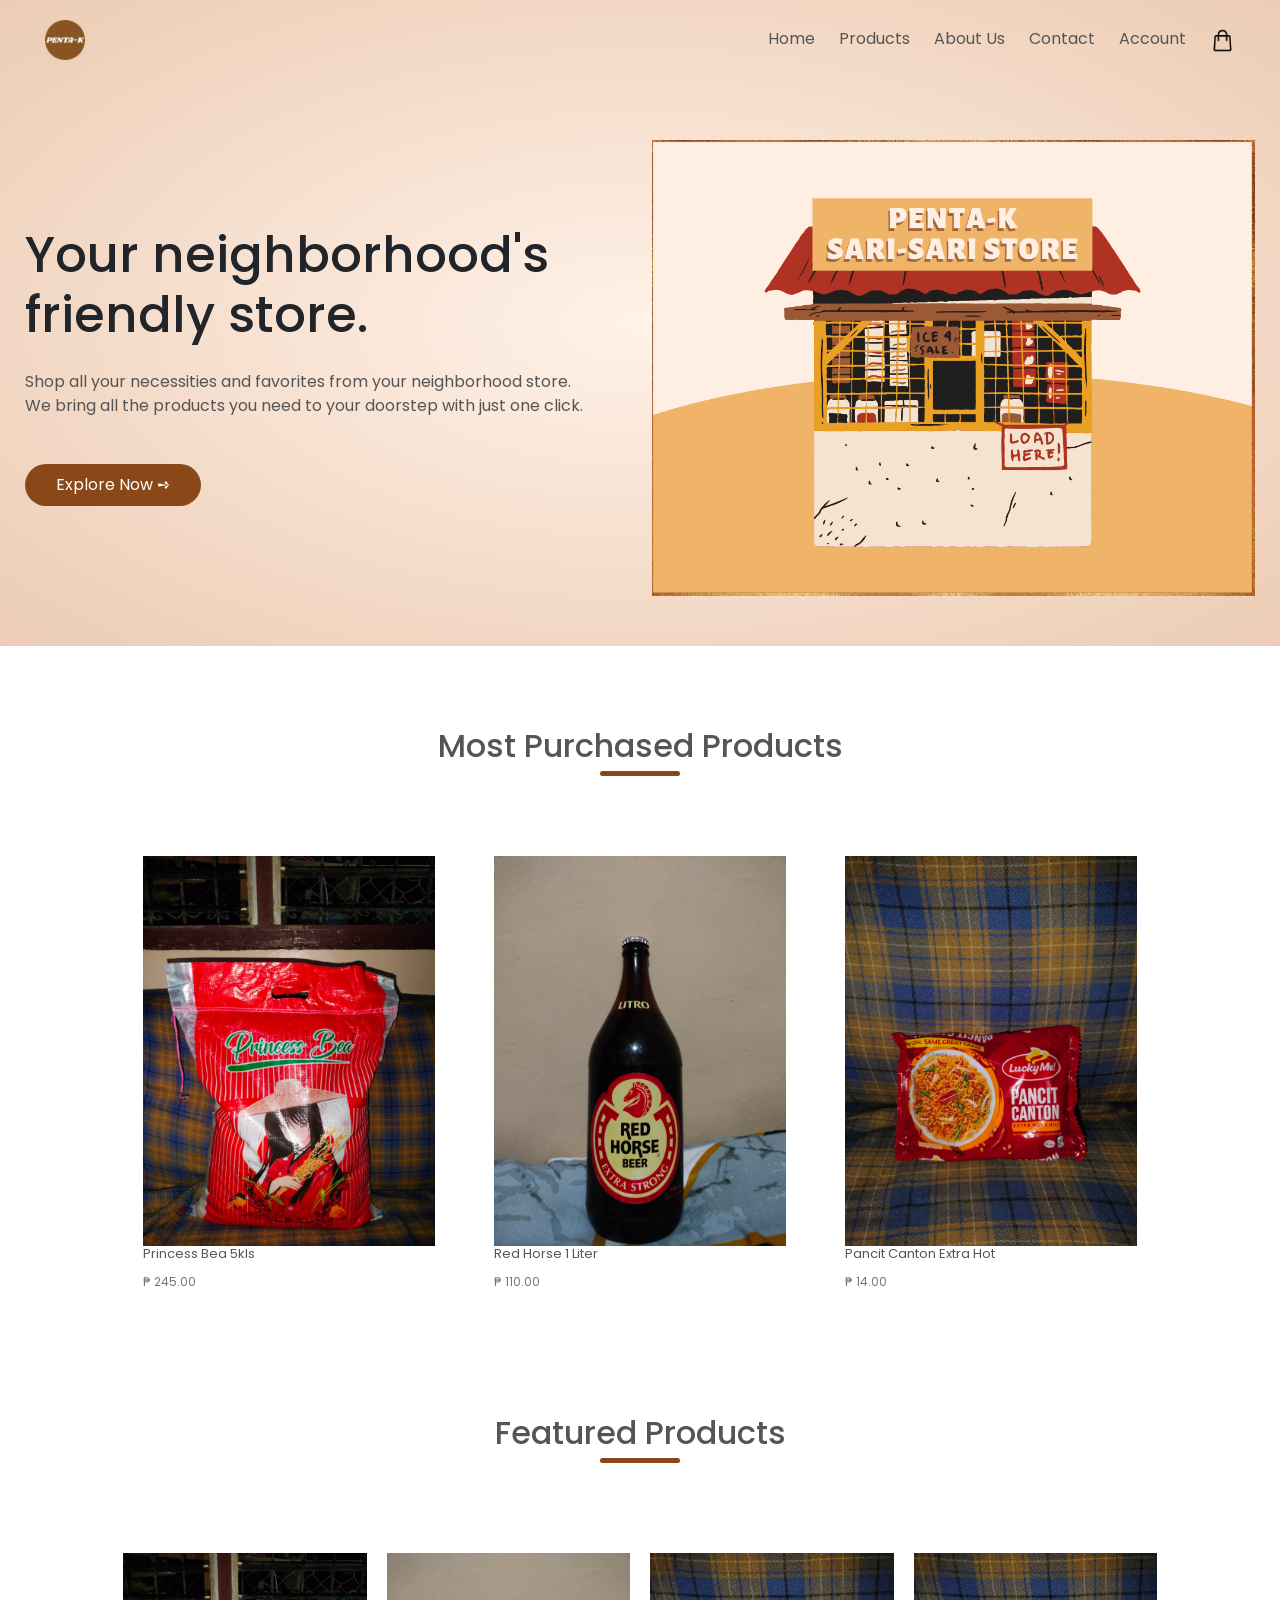
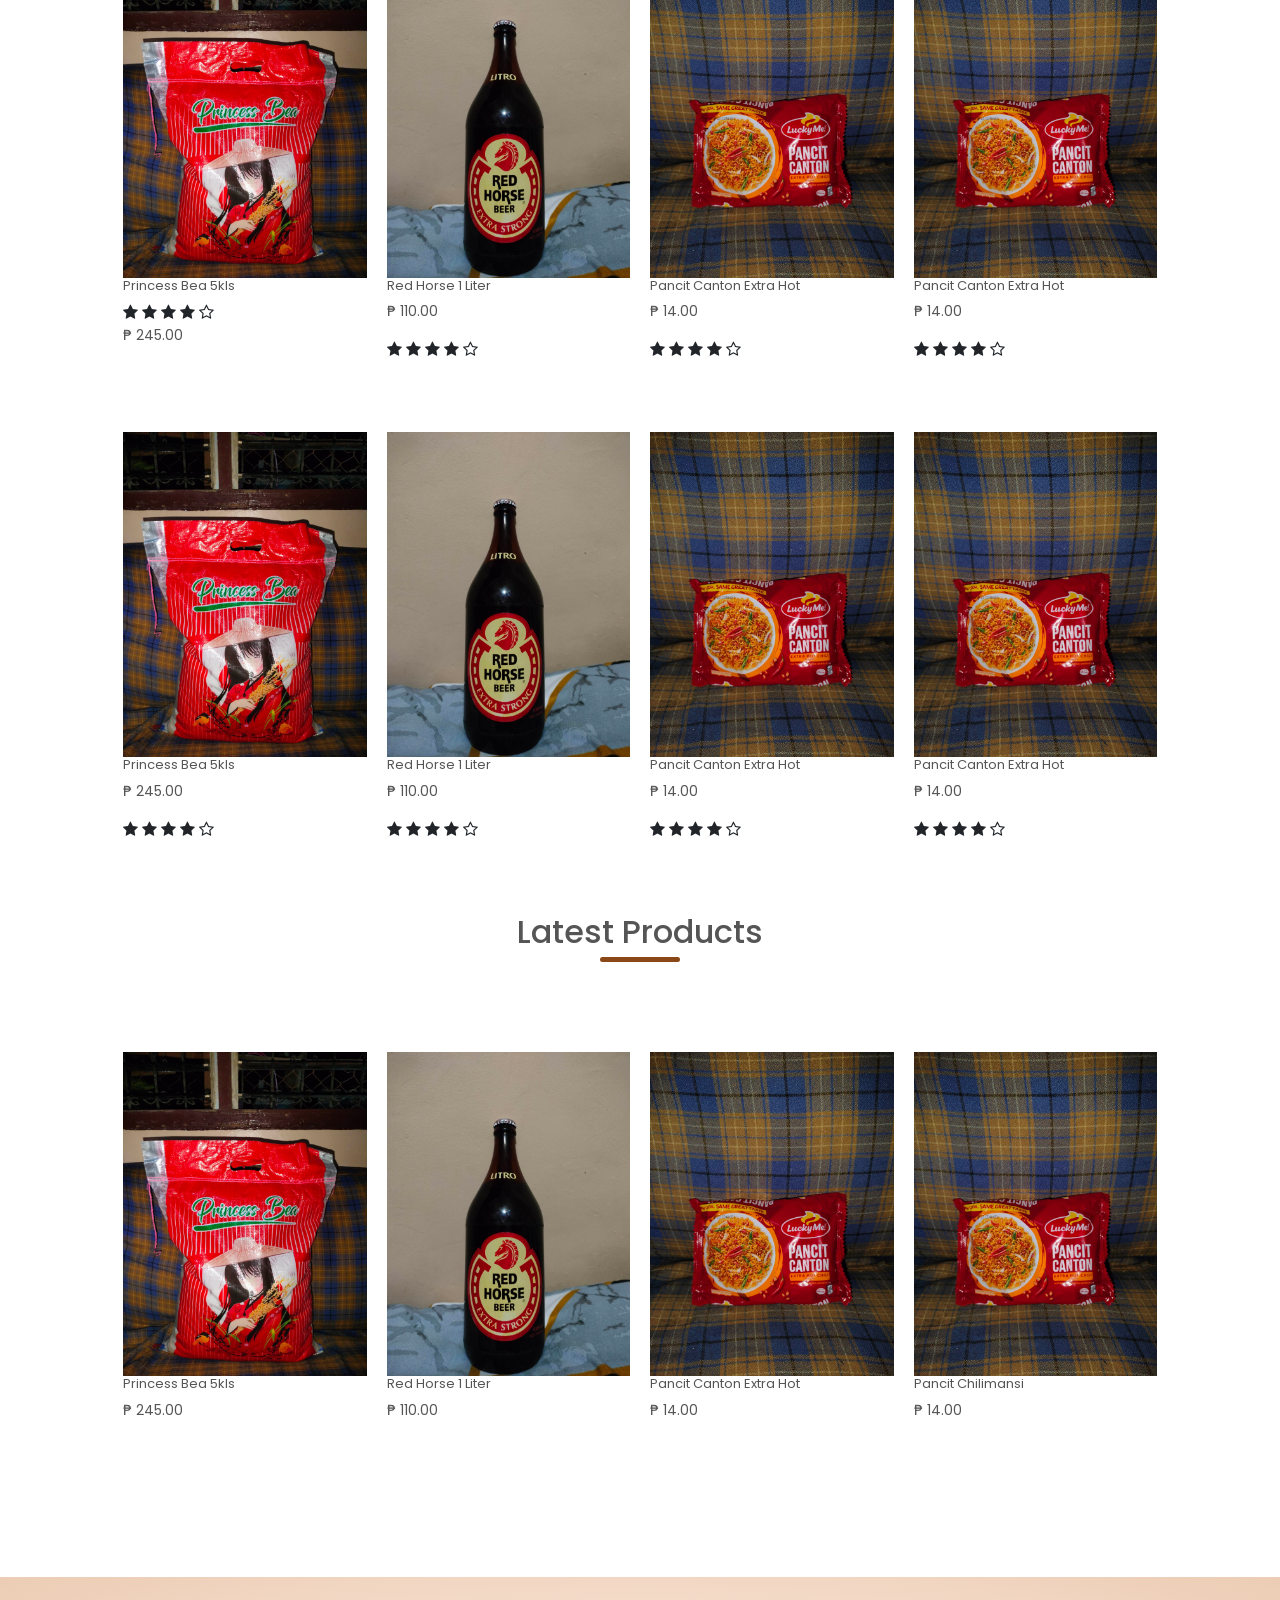
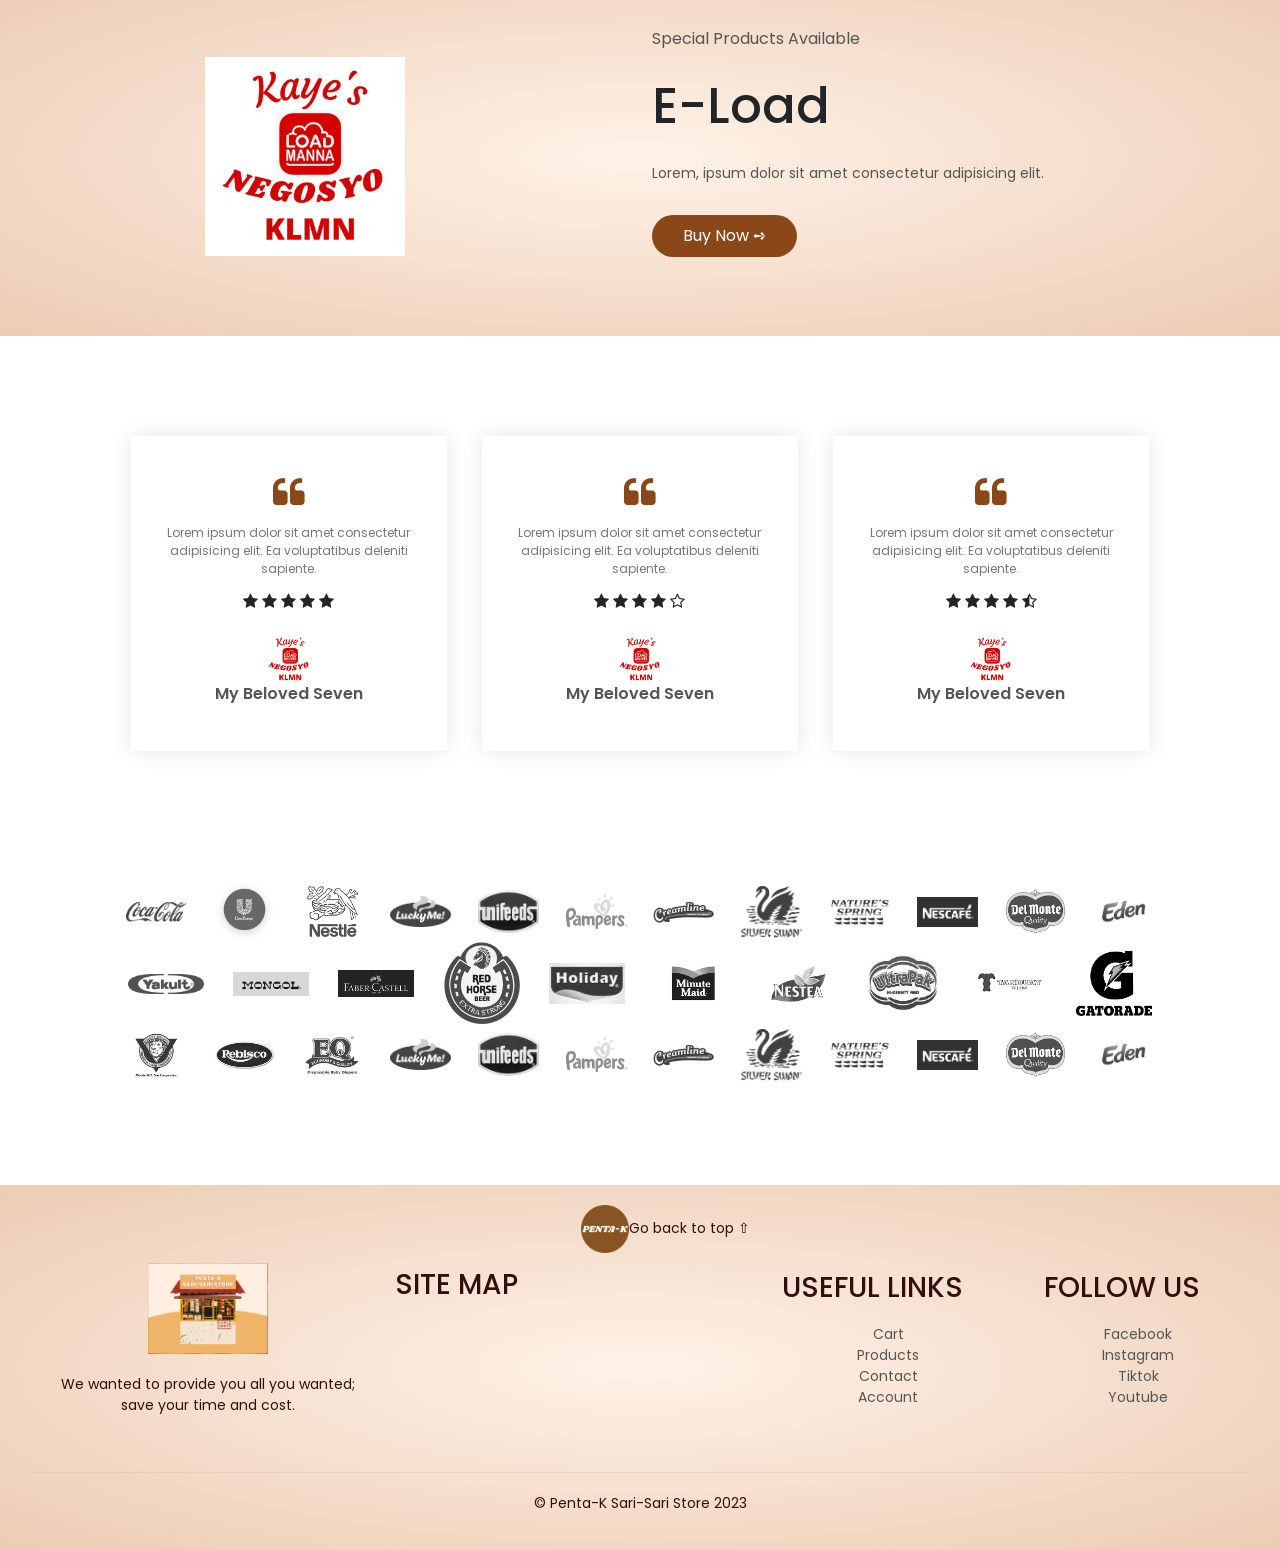
==== miniproject1-main/index.html @ de983b98 "Testing purposes only" ====
<!DOCTYPE html>
<html lang="en">

<head>

    <meta charset="UTF-8">
    <meta http-equiv="X-UA-Compatible" content="IE=edge">
    <meta name="viewport" content="width=device-width, initial-scale=1.0">
    <link rel="shortcut icon" href="images/favicon.ico" type="image/x-icon">
    <title>Penta-K Sari-Sari Store | Ecommerce Website</title>

    <link href="https://cdn.jsdelivr.net/npm/bootstrap@5.3.0-alpha1/dist/css/bootstrap.min.css" rel="stylesheet" integrity="sha384-GLhlTQ8iRABdZLl6O3oVMWSktQOp6b7In1Zl3/Jr59b6EGGoI1aFkw7cmDA6j6gD" crossorigin="anonymous">
    <link rel="stylesheet" href="style.css">
    <link href="https://fonts.googleapis.com/css2?family=Poppins:wght@300;400;500;600;700&display=swap" rel="stylesheet">
    <link rel="stylesheet" href="https://stackpath.bootstrapcdn.com/font-awesome/4.7.0/css/font-awesome.min.css">

</head>

<body>

    <div class="header">
        <div class="container">
            <div class="navbar">
                <div class="logo">
                    <a href="index.html"><img src="images/favicon.ico" width="40px"></a>
                </div>
                <nav>
                   <ul id="MenuItems">
                        <li><a href="index.html">Home</a></li>
                        <li><a href="menus/products.html">Products</a></li>
                        <li><a href="menus/about.html">About Us</a></li>
                        <li><a href="menus/contact.html">Contact</a></li>
                        <li><a href="menus/account.html">Account</a></li>
                   </ul>
                   <a href="cart.html"><img src="images/cart.png" width="25px" height="25px"></a>
                   <img src="images/menu.png" class="menu-icon" onclick="menutoggle()">
                </nav>
            </div>
            <div class="row">
                <div class="col-2">
                    <h1>Your neighborhood's  <br> friendly store.
                    </h1>
                    <p>Shop all your necessities and favorites from your neighborhood store. <br> We bring all the products you need to your doorstep with just one click.</p>
                    <a href="product-details.html" class="btn">Explore Now &#10170;</a>
                </div>
    
                <div class="col-2">
                    <img src="images/store.png">
                </div>
            </div>
        </div>
    </div>

    <!-- featured products -->
    <div class="categories">
        <div class="small-container">
            <h2 class="title">Most Purchased Products</h2>
            <div class="row">
                <div class="col-3">
                    <img src="images/princess bea rice.jpg">
                    <h4>Princess Bea 5kls</h4>
                    <p>&#8369; 245.00</p>
                </div>
                <div class="col-3">
                    <img src="images/red horse 1 liter.jpg">
                    <h4>Red Horse 1 Liter</h4>
                    <p>&#8369; 110.00</p>
                </div>
                <div class="col-3">
                    <img src="images/pancit canton extra hot.jpg">
                    <h4>Pancit Canton Extra Hot</h4>
                    <p>&#8369; 14.00</p>
                </div>
            </div>
        </div>
    </div>
               
    <div class="small-container">
        <h2 class="title">Featured Products</h2>
        <div class="row">
            <div class="col-4">
                <a href="menus/product-details.html"><img src="images/princess bea rice.jpg">
                <h4>Princess Bea 5kls</h4></a>
                <div class="rating">
                    <i class="fa fa-star"></i>
                    <i class="fa fa-star"></i>
                    <i class="fa fa-star"></i>
                    <i class="fa fa-star"></i>
                    <i class="fa fa-star-o"></i>
                </div>
                <p>&#8369; 245.00</p>
            </div>
            <div class="col-4">
                <img src="images/red horse 1 liter.jpg">
                <h4>Red Horse 1 Liter</h4>
                <p>&#8369; 110.00</p>
                <div class="rating">
                    <i class="fa fa-star"></i>
                    <i class="fa fa-star"></i>
                    <i class="fa fa-star"></i>
                    <i class="fa fa-star"></i>
                    <i class="fa fa-star-o"></i>
                </div>
            </div>
            <div class="col-4">
                <img src="images/pancit canton extra hot.jpg">
                <h4>Pancit Canton Extra Hot</h4>
                <p>&#8369; 14.00</p>
                <div class="rating">
                    <i class="fa fa-star"></i>
                    <i class="fa fa-star"></i>
                    <i class="fa fa-star"></i>
                    <i class="fa fa-star"></i>
                    <i class="fa fa-star-o"></i>
                </div>
            </div>
            <div class="col-4">
                <img src="images/pancit canton extra hot.jpg">
                <h4>Pancit Canton Extra Hot</h4>
                <p>&#8369; 14.00</p>
                <div class="rating">
                    <i class="fa fa-star"></i>
                    <i class="fa fa-star"></i>
                    <i class="fa fa-star"></i>
                    <i class="fa fa-star"></i>
                    <i class="fa fa-star-o"></i>
                </div>
            </div>
        </div>

            <div class="row">
                <div class="col-4">
                    <img src="images/princess bea rice.jpg">
                    <h4>Princess Bea 5kls</h4>
                    <p>&#8369; 245.00</p>
                    <div class="rating">
                        <i class="fa fa-star"></i>
                        <i class="fa fa-star"></i>
                        <i class="fa fa-star"></i>
                        <i class="fa fa-star"></i>
                        <i class="fa fa-star-o"></i>
                    </div>
                </div>
                <div class="col-4">
                    <img src="images/red horse 1 liter.jpg">
                    <h4>Red Horse 1 Liter</h4>
                    <p>&#8369; 110.00</p>
                    <div class="rating">
                        <i class="fa fa-star"></i>
                        <i class="fa fa-star"></i>
                        <i class="fa fa-star"></i>
                        <i class="fa fa-star"></i>
                        <i class="fa fa-star-o"></i>
                    </div>
                </div>
                <div class="col-4">
                    <img src="images/pancit canton extra hot.jpg">
                    <h4>Pancit Canton Extra Hot</h4>
                    <p>&#8369; 14.00</p>
                    <div class="rating">
                        <i class="fa fa-star"></i>
                        <i class="fa fa-star"></i>
                        <i class="fa fa-star"></i>
                        <i class="fa fa-star"></i>
                        <i class="fa fa-star-o"></i>
                    </div>
                </div>
                <div class="col-4">
                    <img src="images/pancit canton extra hot.jpg">
                    <h4>Pancit Canton Extra Hot</h4>
                    <p>&#8369; 14.00</p>
                    <div class="rating">
                        <i class="fa fa-star"></i>
                        <i class="fa fa-star"></i>
                        <i class="fa fa-star"></i>
                        <i class="fa fa-star"></i>
                        <i class="fa fa-star-o"></i>
                    </div>
                </div>
            </div>
        </div>

        <div class="small-container">

            <h2 class="title">Latest Products</h2>
            <div class="row">
                <div class="col-4">
                    <img src="images/princess bea rice.jpg">
                    <h4>Princess Bea 5kls</h4>
                <p>&#8369; 245.00</p>
                </div>
                <div class="col-4">
                    <img src="images/red horse 1 liter.jpg">
                    <h4>Red Horse 1 Liter</h4>
                <p>&#8369; 110.00</p>
                </div>
                <div class="col-4">
                    <img src="images/pancit canton extra hot.jpg">
                    <h4>Pancit Canton Extra Hot</h4>
                <p>&#8369; 14.00</p>
                </div>
                <div class="col-4">
                    <img src="images/pancit canton extra hot.jpg">
                    <h4>Pancit Chilimansi</h4>
                <p>&#8369; 14.00</p>
                </div>
            </div>
        </div>
    </div>

    <!---------- offer --------->
        
    <div class="offer">
        <div class="small-container">
            <div class="row">
                <div class="col-2">
                    <img src="images/klmn negosyo.JPG" class="offer-img">
                </div>
                <div class="col-2">
                    <p>Special Products Available</p>
                    <h1>E-Load</h1>
                    <small>Lorem, ipsum dolor sit amet consectetur adipisicing elit. 
                    </small>
                    <a href="" class="btn">Buy Now &#10170;</a>
                </div>
            </div>
        </div>
    </div> 

    <!---------- testimonial --------->

    <div class="testimonial">
        <div class="small-container">
            <div class="row">
                <div class="col-3">
                    <i class="fa fa-quote-left"></i>
                    <p>Lorem ipsum dolor sit amet consectetur adipisicing elit. Ea voluptatibus deleniti sapiente. </p>
                    <div  class="rating">
                        <i class="fa fa-star"></i>
                        <i class="fa fa-star"></i>
                        <i class="fa fa-star"></i>
                        <i class="fa fa-star"></i>
                        <i class="fa fa-star"></i>
                    </div>
                    <img src="images/klmn negosyo.JPG">
                    <h3>My Beloved Seven</h3>
                </div>
                <div class="col-3">
                    <i class="fa fa-quote-left"></i>
                    <p>Lorem ipsum dolor sit amet consectetur adipisicing elit. Ea voluptatibus deleniti sapiente. </p>
                    <div  class="rating">
                        <i class="fa fa-star"></i>
                        <i class="fa fa-star"></i>
                        <i class="fa fa-star"></i>
                        <i class="fa fa-star"></i>
                        <i class="fa fa-star-o"></i>
                    </div>
                    <img src="images/klmn negosyo.JPG">
                    <h3>My Beloved Seven</h3>
                </div>
                <div class="col-3">
                    <i class="fa fa-quote-left"></i>
                    <p>Lorem ipsum dolor sit amet consectetur adipisicing elit. Ea voluptatibus deleniti sapiente. </p>
                    <div  class="rating">
                        <i class="fa fa-star"></i>
                        <i class="fa fa-star"></i>
                        <i class="fa fa-star"></i>
                        <i class="fa fa-star"></i>
                        <i class="fa fa-star-half-o"></i>
                    </div>
                    <img src="images/klmn negosyo.JPG">
                    <h3>My Beloved Seven</h3>
                </div>
            </div>
        </div>
    </div> 

    <div class="brands">
        <div class="small-container">
            <div class="row">
                <div class="col-12">
                    <img src="images/Coca-Cola_logo.png">
                </div>
                <div class="col-12">
                    <img src="images/Unilever_logo.png">
                </div>
                <div class="col-12">
                    <img src="images/nestle_logo.png">
                </div>
                <div class="col-12">
                    <img src="images/luckyme_logo.png">
                </div>
                <div class="col-12">
                    <img src="images/unifeeds-logo.png">
                </div>
                <div class="col-12">
                    <img src="images/pampers_logo.png">
                </div>
                <div class="col-12">
                    <img src="images/creamline.png">
                </div>
                <div class="col-12">
                    <img src="images/silver_swan.png">
                </div>
                <div class="col-12">
                    <img src="images/natures_spring_logo.png">
                </div>
                <div class="col-12">
                    <img src="images/nescafe.png">
                </div>
                <div class="col-12">
                    <img src="images/del monte logo.png">
                </div>
                <div class="col-12">
                    <img src="images/eden_logo.png">
                </div>
            </div>
            <div class="row">
                <div class="col-10">
                    <img src="images/yakult.png">
                </div>
                <div class="col-10">
                    <img src="images/mongol_logo.png">
                </div>
                <div class="col-10">
                    <img src="images/faber-castel_logo.png">
                </div>
                <div class="col-10">
                    <img src="images/red horse_logo.png">
                </div>
                <div class="col-10">
                    <img src="images/holiday_logo.jpg">
                </div>
                <div class="col-10">
                    <img src="images/minute maid_logo.png">
                </div>
                <div class="col-10">
                    <img src="images/nestea.png">
                </div>
                <div class="col-10">
                    <img src="images/ultrapack_logo.jpg">
                </div>
                <div class="col-10">
                    <img src="images/tanduay.png">
                </div>
                <div class="col-10">
                    <img src="images/gatorade_logo.png">
                </div>
            </div>
            <div class="row">
                <div class="col-12">
                    <img src="images/m.y. san_logo.jpg">
                </div>
                <div class="col-12">
                    <img src="images/rebisco_logo.png">
                </div>
                <div class="col-12">
                    <img src="images/eq_logo.png">
                </div>
                <div class="col-12">
                    <img src="images/luckyme_logo.png">
                </div>
                <div class="col-12">
                    <img src="images/unifeeds-logo.png">
                </div>
                <div class="col-12">
                    <img src="images/pampers_logo.png" alt="...">
                </div>
                <div class="col-12">
                    <img src="images/creamline.png" alt="...">
                </div>
                <div class="col-12">
                    <img src="images/silver_swan.png">
                </div>
                <div class="col-12">
                    <img src="images/natures_spring_logo.png">
                </div>
                <div class="col-12">
                    <img src="images/nescafe.png">
                </div>
                <div class="col-12">
                    <img src="images/del monte logo.png">
                </div>
                <div class="col-12">
                    <img src="images/eden_logo.png">
                </div>
            </div>
        </div>
    </div>

    <div class="footer">
        <div class="footer-navigation">
            <a class="navbar-brand" href="#">
                <img src="images/favicon.ico">Go back to top &#x21e7;
            </a>
        </div>

        <div>
            <a class="navbar-brand" href="#">
                
            </a>
        </div>
        <div class="container">
            <div class="row">
                <div class="footer-col-1">
                    <img src="images/store.png">
                    <p>We wanted to provide you all you wanted; save your time and cost.</p>
                </div>
                <div class="footer-col-2">
                    <h3>SITE MAP</h3>
                    <iframe src="https://www.google.com/maps/embed?pb=!1m14!1m12!1m3!1d2903.9904497771126!2d123.8396964724479!3d10.76362175919046!2m3!1f0!2f0!3f0!3m2!1i1024!2i768!4f13.1!5e1!3m2!1sen!2sph!4v1679584446603!5m2!1sen!2sph" width="300" height="100" style="border:0;" allowfullscreen="" loading="lazy" referrerpolicy="no-referrer-when-downgrade"></iframe>
                </div>
                <div class="footer-col-3">
                    <h3>USEFUL LINKS</h3>
                    <ul>
                        <li><a href="cart.html">Cart</a></li>
                        <li><a href="menus/products.html">Products</a></li>
                        <li><a href="menus/contact.html">Contact</a></li>
                        <li><a href="menus/account.html">Account</a></li>
                    </ul>
                </div>
                <div class="footer-col-4">
                    <h3>FOLLOW US</h3>
                    <ul>
                        <li><a href="">Facebook</a></li>
                        <li><a href="">Instagram</a></li>
                        <li><a href="">Tiktok</a></li>
                        <li><a href="">Youtube</a></li>
                    </ul>
                </div>
                <hr>
                <p class="copyright">
                    © Penta-K Sari-Sari Store 2023
                </p>
            </div>
        </div>
    </div>

    <!-- js for toggle menu -->
    <script>
        var MenuItems = document.getElementById("MenuItems")

        MenuItems.style.maxHeight = "0px";
        
        function menutoggle(){
            if(MenuItems.style.maxHeight == "0px")
               {
                MenuItems.style.maxHeight = "200px";
               } 
            else
               {
                MenuItems.style.maxHeight = "0px";
               } 
        }
    </script>

    <script src="https://cdn.jsdelivr.net/npm/bootstrap@5.3.0-alpha1/dist/js/bootstrap.bundle.min.js" integrity="sha384-w76AqPfDkMBDXo30jS1Sgez6pr3x5MlQ1ZAGC+nuZB+EYdgRZgiwxhTBTkF7CXvN" crossorigin="anonymous"></script>
</body>
</html>
---- miniproject1-main/style.css ----
*{
    margin: 0;
    padding: 0;
    box-sizing: border-box;
}

body{
    font-family: 'Poppins', sans-serif;
}

.navbar{
    display: flex;
    align-items: center;
    padding: 20px;  
}

nav{
    flex: 1;
    text-align: right;
}

nav ul{
    display: inline-block;
    list-style-type: none;
}

nav ul li{
    display: inline-block;
    margin-right: 20px;
}

a{
    text-decoration: none;
    color: #555;
}

p{
    color: #555;
}

.container{
    max-width: 1300px;
    margin: auto;
    padding-left: 25px;
    padding-right: 25px;
}

.row{
    display: flex;
    align-items: center;
    flex-wrap: wrap;
    justify-content: space-around;
}

.col-2{
    flex-basis: 50%;
    min-width: 300px;
}

.col-2 img{
    max-width: 100%;
    padding: 50px 0;
    box-shadow: #4b2508;
}

.col-2 h1{
    font-size: 50px;
    line-height: 60px;
    margin: 25px 0;
}

.btn{
    display: inline-block;
    background: rgb(138, 72, 25);
    color: #fff;
    padding: 8px 30px;
    margin: 30px 0;
    border-radius: 30px;
    transition: background 0.5s;
}

.btn:hover{
    background: #563434;
    color: white;
}

header{
    background: radial-gradient(rgb(255, 242, 232),#ecccb4);
}

.header{
    background: radial-gradient(rgb(255, 242, 232),#ecccb4);
}

.header .row{
    margin-top: 10px;
}

.categories{
    margin: 70px 0;
}

.col-3{
    flex-basis: 30%;
    min-width: 250px;
    margin-bottom: 30px;
}

.col-3 img{
    width: 100%;
}

.small-container{
    max-width: 1080px;
    margin: auto;
    padding-left: 25px;
    padding-right: 25px;
}

.col-4{
    flex-basis: 25%;
    padding: 10px;
    min-width: 200px;
    margin-bottom: 50px;
    transition: transform 0.5s;
}

.col-4 img{
    width: 100%;
}

.title{
    text-align: center;
    margin: 0 auto 80px;
    position: relative;
    line-height: 60px;
    color: #555;
}

.title::after{
   content: '';
   background:  rgb(138, 72, 25);;
   width: 80px;
   height: 5px;
   border-radius: 5px;
   position: absolute;
   bottom: 0;
   left: 50%;
   transform: translateX(-50%);
}

h4{
    color: #555;
    font-weight: normal;
    font-size: small;
}

.col-4 p{
    font-size: 14px;
}

.col-4:hover{
    transform: translateY(-5px);
}

/* ------ offer ------ */
.offer{
    background: radial-gradient(rgb(255, 242, 232),#ecccb4);
    margin-top: 80px;
    padding: 30px 0;
}

.col-2 .offer-img{
    padding: 50px;
    width: 300px;
    margin-left: 30px;
}

small{
    color: #555;
}

/* ---------- testimonial --------- */

.testimonial{
    padding-top: 100px;
}

.testimonial .col-3{
    text-align: center;
    padding: 40px 20px;
    box-shadow: 0 0 20px 0px rgba(0,0,0,0.1);
    cursor: pointer;
    transition: transform 0.5s;
}

.testimonial .col-3 img{
    width: 50px;
    margin-top: 20px;
    border-radius: 50%;
}

.testimonial .col-3:hover{
    transform: translateY(-10px);
}

.fa.fa-quote-left{
    font-size: 34px;
    color:  rgb(138, 72, 25);;
}
.col-3 p{
    font-size: 12px;
    margin: 12px 0;
    color: #777;
}

.testimonial .col-3 h3{
    font-weight: 600;
    color: #555;
    font-size: 16px;
}

.brands{
    margin: 100px auto;
}

.col-10{
    width: 100px;
}

.col-10 img{
    width: 100%;
    cursor: pointer;
    filter: grayscale(100%);
}

.col-10 img:hover{
    filter: grayscale(0);
}

.col-12{
    width: 85px;
}

.col-12 img{
    width: 100%;
    cursor: pointer;
    filter: grayscale(100%);
}

.col-12 img:hover{
    filter: grayscale(0);
}

/*-------- footer -----------*/

.footer{
    background: radial-gradient(rgb(255, 242, 232),#ecccb4);
    color: #340e0e;
    font-size: 14px;
    padding: 20px 20px;
    margin-top: auto;
    margin-bottom: 0;
}

.footer p{
    color: #340e0e;
}

.footer h3{
    color: #340e0e;
    margin-bottom: 20px;
}

.footer-col-1, .footer-col-2, .footer-col-3, .footer-col-4{
    min-width: 250px;
    margin-bottom: 20px;
}

.footer-col-1{
    flex: 1;
    text-align: center;
}

.footer-col-1 img{
    width: 120px;
    margin-bottom: 20px;
}

.footer-col-2{
    flex-basis: 30%;
}

.footer-col-2 img{
    max-width: 100%;
    margin-bottom: 20px;
    position: absolute;
}

.footer-col-3, .footer-col-4{
    flex-basis: 12%;
    text-align: center;
}

.footer hr{
    border: none;
    background: #b5b5b5;
    height: 1px;
    margin: 20px 0;
}

.footer-navigation{
    text-align: center;
    margin-bottom: 10px;
}

.footer-navigation img{
    margin-left: 50px;
    text-align: center;
}

.footer-navigation a{
    width: 28px;
}

ul{
    list-style-type: none;
}

.app-logo{
    margin-top: 20px;
    text-align: center;
}

.app-logo img{
    width: 140px;
}

.copyright{
    text-align: center;
}

.menu-icon{
    width: 28px;
    margin-left: 15px;
    display: none;
}

/* ---------- Products Page ---------- */

.row-2{
    justify-content: space-between;
    margin: 100px auto 50px;
}

select{
    border: 1px solid #340e0e;
    padding: 5px;
    display: inline-block;
}

select:focus{
    outline: none;
}

.page-btn {
    margin: 0 auto 80px;
}

.page-btn span{
    display:inline-block;
    border: 1px solid#340e0e;
    margin-left: 10px;
    width: 40px;
    height: 40px;
    text-align: center;
    line-height: 40px;
    cursor: pointer;
}

.page-btn span:hover{
    background:  rgb(138, 72, 25);;
    color: #fff;
}

/*------- Single Products Details --------*/

.single-product{
    margin-top: 80px;
}

.single-product .col-2 {
    padding: 20px;
}

.single-product .col-2 img{
    padding: 0;
}

.single-product h4{
    margin: 20px 0;
    font-size: 22px;
    font-weight: bold;
}

.single-product select{
    display: block;
    padding: 10px;
    margin-top: 20px;
}

.single-product input{
    width: 50px;
    height: 40px;
    padding-left: 10px;
    font-size: 20px;
    margin-right: 10px;
    border: 1px solid #340e0e;
}

input:focus{
    outline: none;
}

.single-product .fa{
    color:#340e0e;
    margin-left: 10px;
}

.small-img-row{
    display: flex;
    justify-content: space-between;
}

.small-img-col{
    flex-basis: 24%;
    cursor: pointer;
}

/* ----- cart items ----- */

.cart-page{
    margin: 80px auto;
}

table{
    width: 100%;
    border-collapse: collapse;
}

.cart-info{
    display: flex;
    flex-wrap: wrap;
}

th{
    text-align: left;
    padding: 5px;
    color:#fff;
    background: rgb(138, 72, 25);
    font-weight: normal;
}

td{
    padding: 10px 5px;
}

td input{
    width: 40px;
    height: 30px;
    padding: 5px;
}

td a{
    color: #340e0e;
    font-size: 12px;
}

td img{
    width: 80px;
    height: 80px;
    margin-right: 10px;
}

.total-price{
    display: flex;
    justify-content: flex-end;
}

.total-price table{
    border-top: 3px solid #340e0e;
    width: 100%;
    max-width: 330px;
}

td:last-child{
    text-align: right;
}

th:last-child{
    text-align: right;
}

/* ------- Account Page -------- */

.account-page{
    padding: 50px 0;
    background: radial-gradient(rgb(255, 242, 232),#ecccb4);
}

.form-container{
    background: #fff;
    width: 300px;
    height: 400px;
    position: relative;
    text-align: center;
    padding: 20px 0;
    margin: auto;
    box-shadow: 0 0 20px 0px rgba(0,0,0,0.1);
    overflow: hidden;
}

.form-container span{
    font-weight: bold;
    padding: 0 10px;
    color: #555;
    cursor: pointer;
    width: 100px;
    display: inline-block;
}

.form-btn{
    display: inline-block;
}

.form-container form{
    max-width: 300px;
    padding: 0 20px;
    position: absolute;
    top: 130px;
    transition: transform 1s;
}

form input{
    width: 100%;
    height: 30px;
    margin: 10px 0;
    padding: 0 10px;
    border: 1px solid #ccc;
}

form .btn{
    width: 100%;
    margin: 10px 0;
    cursor: pointer;
    border: none;
}

form .btn:focus{
    outline: none;
}

#LoginForm{
    left: -300px;
}

#RegistrationForm{
    left: 0;
}

form a{
    font-size: 12px;
}

#Indicator{
    width: 100px;
    border: none;
    background: #340e0e;
    height: 3px;
    margin-top: 8px;
    transform: translateX(100px);
    transition: transform 1s;
}

.card-body{
    text-align: center;
}

.card-body p{
    color: #4b2508;
}

.about-intro{
    padding: 10px;
    color: #4b2508;
}

.about-intro li{
    padding-top: 10px;
    font-size: 15px;
}

.accordion-header p{
    font-weight: bold;
}

.float-start{
    text-align: center;
}
/* ------- media query for menu -------- */

@media only screen and (max-width: 800px){
    nav ul{
        position: absolute;
        top: 70px;
        left: 0;
        background:  rgb(138, 72, 25);
        width: 100%;
        overflow: hidden;
        transition: max-height 0.5s;
    }
    nav ul li{
        display: block;
        margin-right: 50px;
        margin-top: 10px;
        margin-bottom: 10px;
    }
    nav ul li a{
        color: #fff;
    }
    .menu-icon{
        display: inline-block;
        cursor: pointer;
    }
}

/*----- media query for less than 600 screen size -----*/
@media only screen and (max-width: 600px){
    .row{
        text-align: center;
    }
    .col-2, .col-3, .col-4, .col-6{
        flex-basis: 100%;
    }
    .single-product .row{
        text-align: left;
    }
    .single-product .col-2{
        padding: 20px 0;
    }
    .single-product h1{
        font-size: 26px;
        line-height: 32px;
    }
    .cart-info p{
        display: none;
    }
}
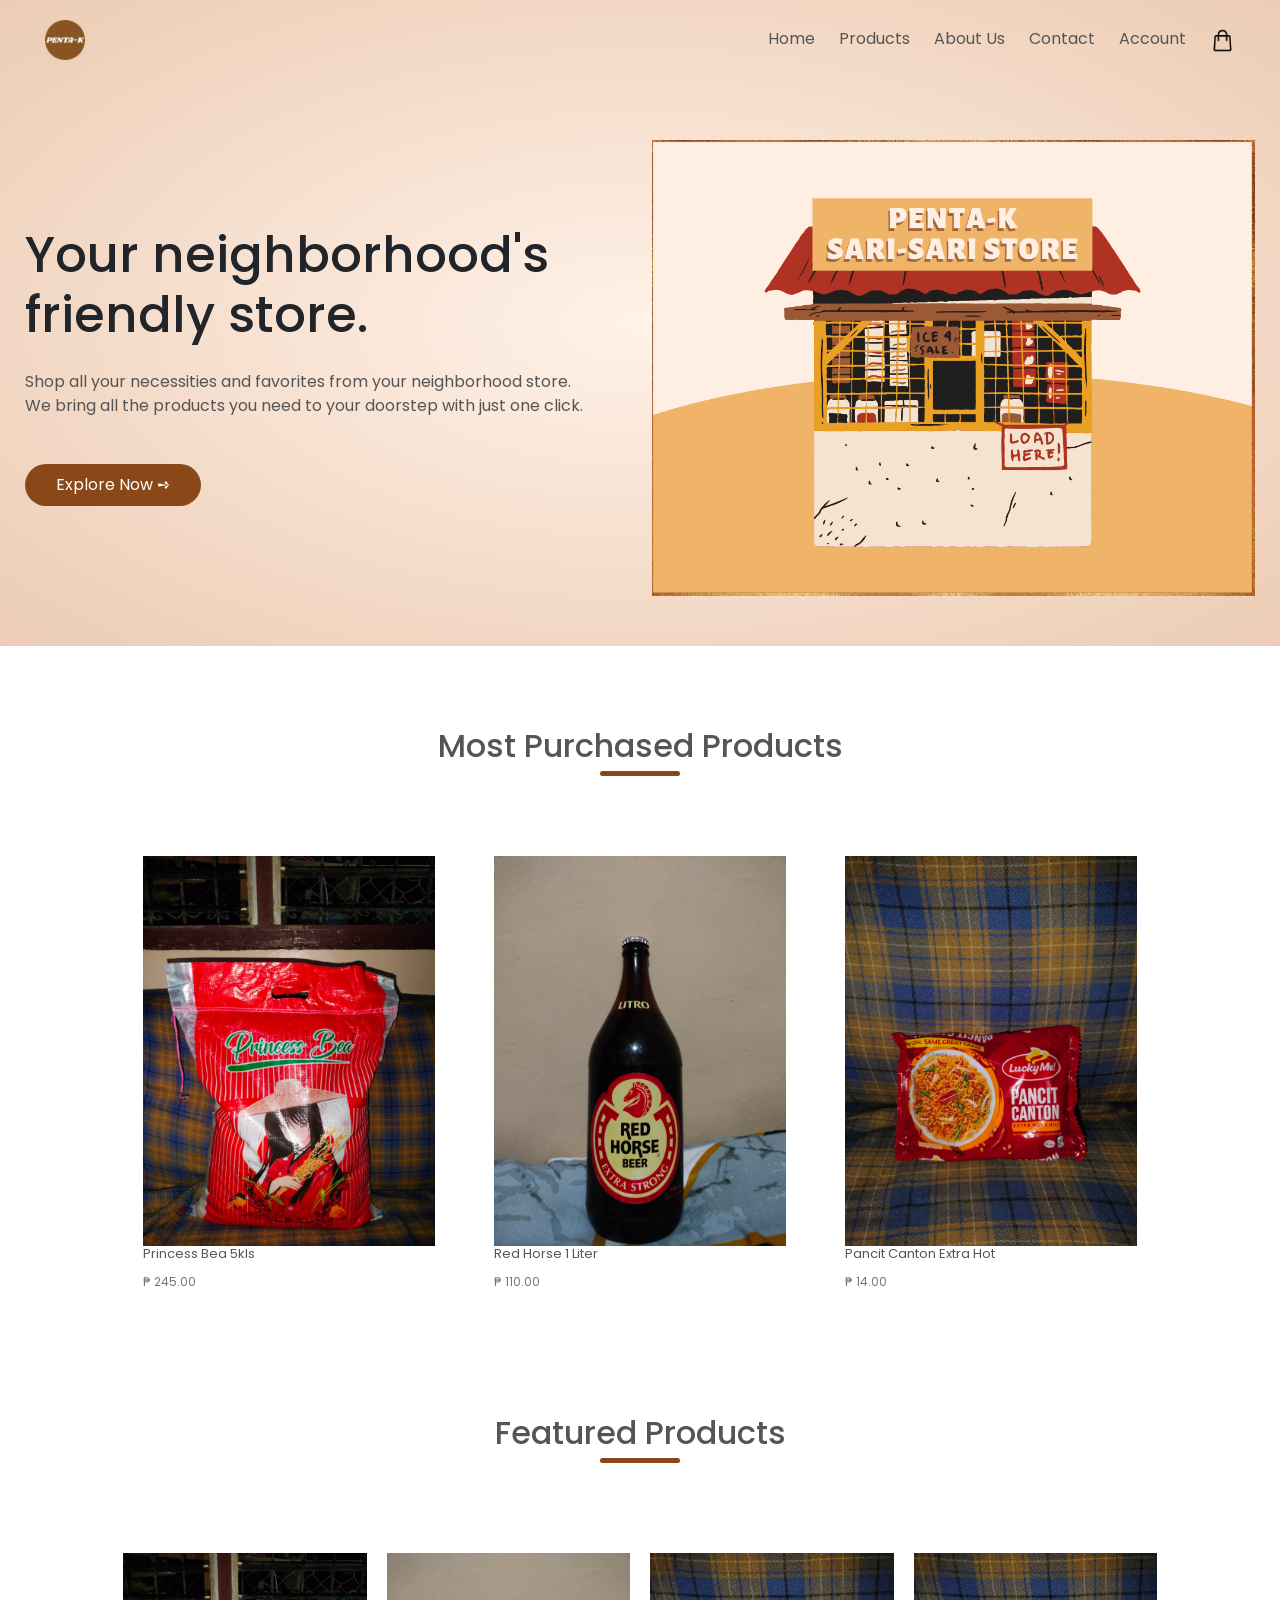
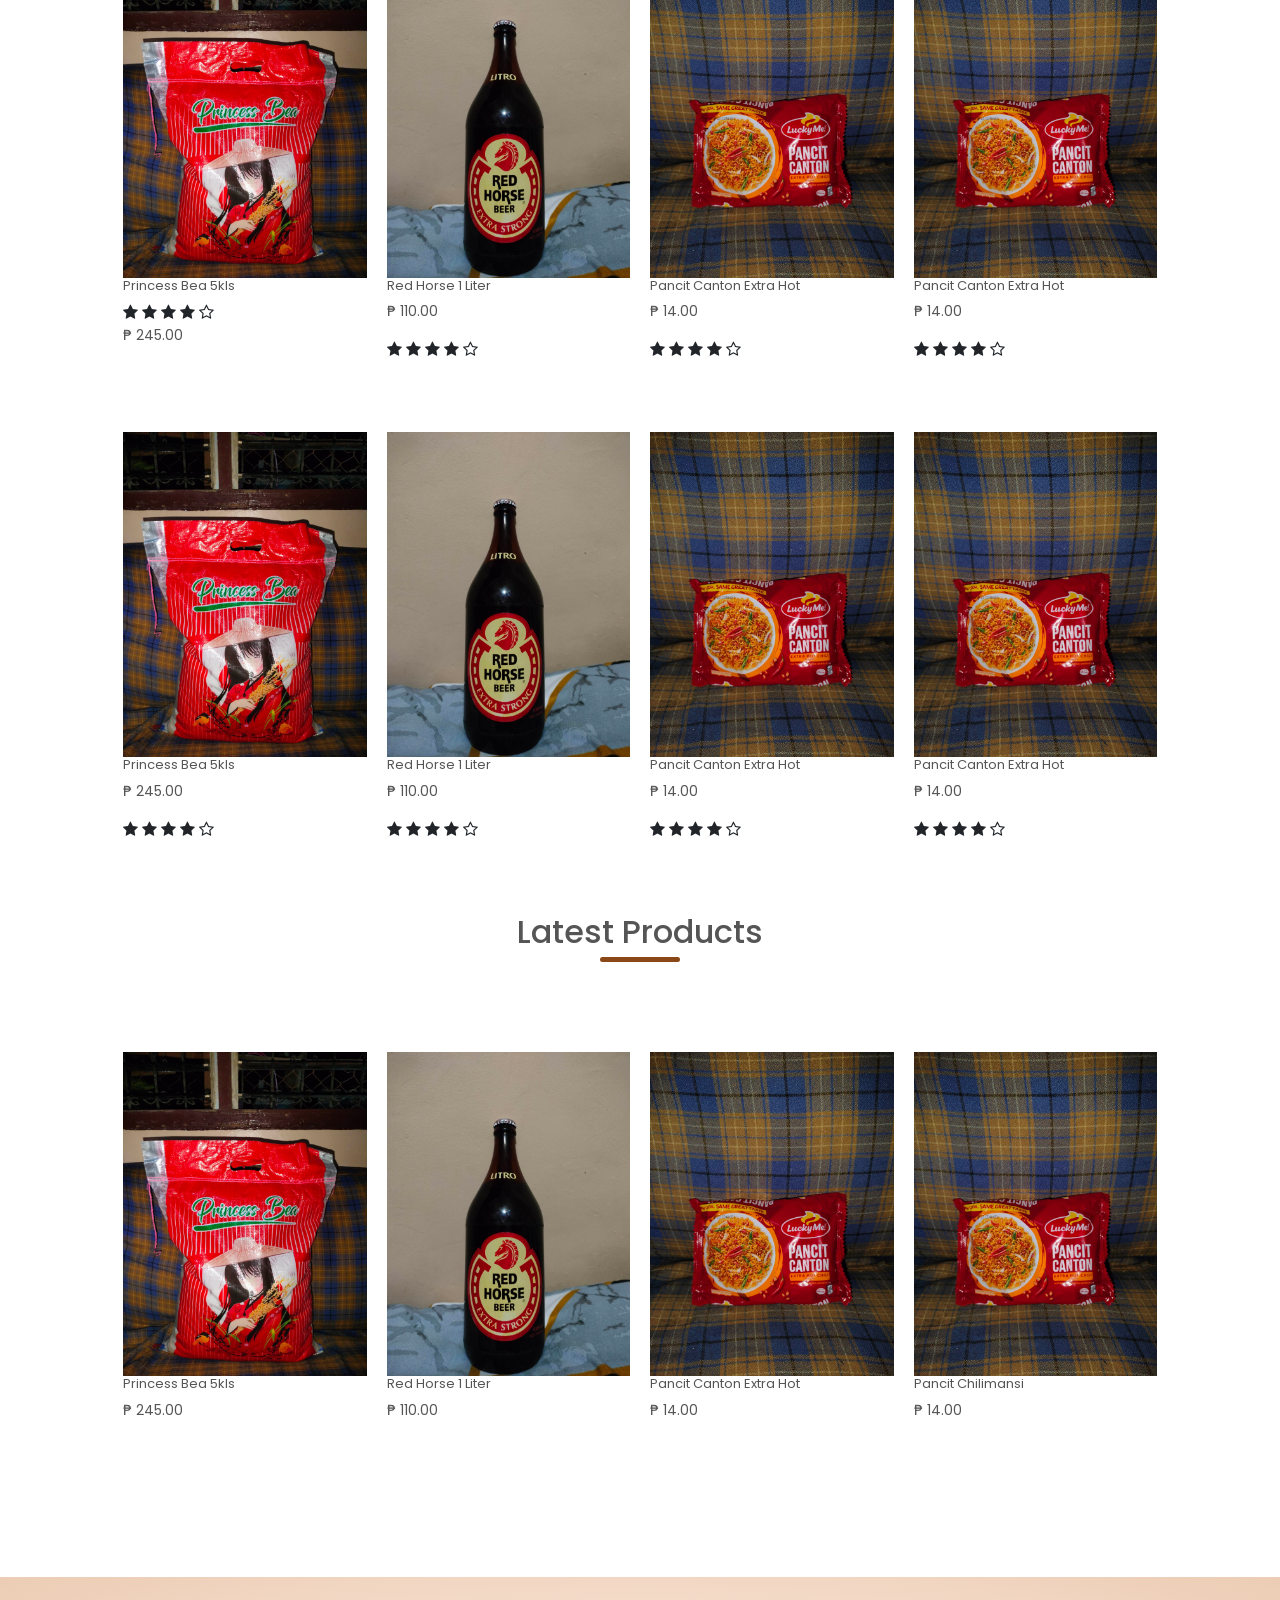
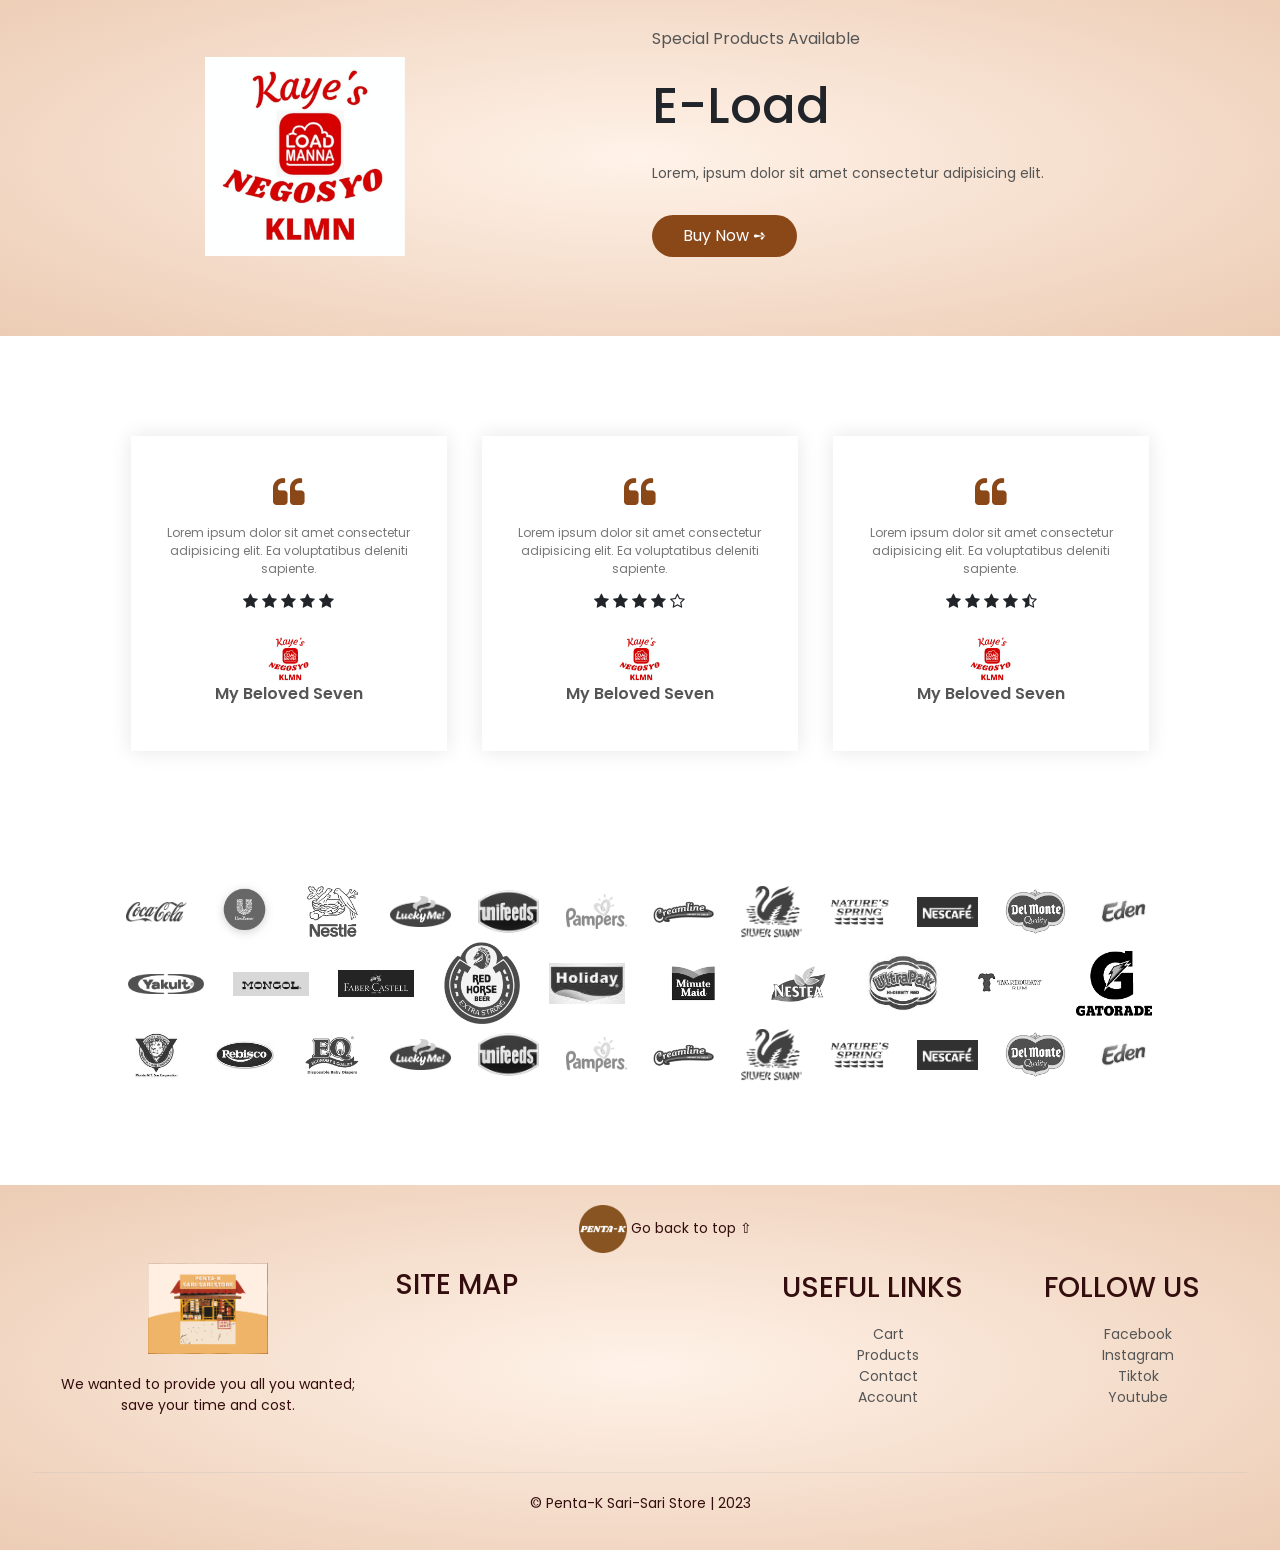
==== commit 9fa32ce0: "For test only" ====
--- a/miniproject1-main/index.html
+++ b/miniproject1-main/index.html
@@ -22,7 +22,7 @@
         <div class="container">
             <div class="navbar">
                 <div class="logo">
-                    <a href="index.html"><img src="images/favicon.ico" width="40px"></a>
+                    <a href="index.html"><img src="images/favicon.ico" alt="Logo" width="40px"></a>
                 </div>
                 <nav>
                    <ul id="MenuItems">
@@ -32,8 +32,8 @@
                         <li><a href="menus/contact.html">Contact</a></li>
                         <li><a href="menus/account.html">Account</a></li>
                    </ul>
-                   <a href="cart.html"><img src="images/cart.png" width="25px" height="25px"></a>
-                   <img src="images/menu.png" class="menu-icon" onclick="menutoggle()">
+                   <a href="cart.html"><img src="images/cart.png" alt="Cart_Logo" width="25px" height="25px"></a>
+                   <img src="images/menu.png" alt="" class="menu-icon" onclick="menutoggle()">
                 </nav>
             </div>
             <div class="row">
@@ -45,7 +45,7 @@
                 </div>
     
                 <div class="col-2">
-                    <img src="images/store.png">
+                    <img src="images/store.png" alt="">
                 </div>
             </div>
         </div>
@@ -57,17 +57,17 @@
             <h2 class="title">Most Purchased Products</h2>
             <div class="row">
                 <div class="col-3">
-                    <img src="images/princess bea rice.jpg">
+                    <img src="images/princess bea rice.jpg" alt="">
                     <h4>Princess Bea 5kls</h4>
                     <p>&#8369; 245.00</p>
                 </div>
                 <div class="col-3">
-                    <img src="images/red horse 1 liter.jpg">
+                    <img src="images/red horse 1 liter.jpg" alt="Red Horse">
                     <h4>Red Horse 1 Liter</h4>
                     <p>&#8369; 110.00</p>
                 </div>
                 <div class="col-3">
-                    <img src="images/pancit canton extra hot.jpg">
+                    <img src="images/pancit canton extra hot.jpg" alt="Pancit">
                     <h4>Pancit Canton Extra Hot</h4>
                     <p>&#8369; 14.00</p>
                 </div>
@@ -79,7 +79,7 @@
         <h2 class="title">Featured Products</h2>
         <div class="row">
             <div class="col-4">
-                <a href="menus/product-details.html"><img src="images/princess bea rice.jpg">
+                <a href="menus/product-details.html"><img src="images/princess bea rice.jpg" alt="Princess Bea Rice">
                 <h4>Princess Bea 5kls</h4></a>
                 <div class="rating">
                     <i class="fa fa-star"></i>
@@ -91,7 +91,7 @@
                 <p>&#8369; 245.00</p>
             </div>
             <div class="col-4">
-                <img src="images/red horse 1 liter.jpg">
+                <img src="images/red horse 1 liter.jpg" alt="Red Horse">
                 <h4>Red Horse 1 Liter</h4>
                 <p>&#8369; 110.00</p>
                 <div class="rating">
@@ -103,7 +103,7 @@
                 </div>
             </div>
             <div class="col-4">
-                <img src="images/pancit canton extra hot.jpg">
+                <img src="images/pancit canton extra hot.jpg" alt="Pancit">
                 <h4>Pancit Canton Extra Hot</h4>
                 <p>&#8369; 14.00</p>
                 <div class="rating">
@@ -115,7 +115,7 @@
                 </div>
             </div>
             <div class="col-4">
-                <img src="images/pancit canton extra hot.jpg">
+                <img src="images/pancit canton extra hot.jpg" alt="Pancit">
                 <h4>Pancit Canton Extra Hot</h4>
                 <p>&#8369; 14.00</p>
                 <div class="rating">
@@ -130,7 +130,7 @@
 
             <div class="row">
                 <div class="col-4">
-                    <img src="images/princess bea rice.jpg">
+                    <img src="images/princess bea rice.jpg" alt="Princess Bea Rice">
                     <h4>Princess Bea 5kls</h4>
                     <p>&#8369; 245.00</p>
                     <div class="rating">
@@ -142,7 +142,7 @@
                     </div>
                 </div>
                 <div class="col-4">
-                    <img src="images/red horse 1 liter.jpg">
+                    <img src="images/red horse 1 liter.jpg" alt="Red Horse">
                     <h4>Red Horse 1 Liter</h4>
                     <p>&#8369; 110.00</p>
                     <div class="rating">
@@ -154,7 +154,7 @@
                     </div>
                 </div>
                 <div class="col-4">
-                    <img src="images/pancit canton extra hot.jpg">
+                    <img src="images/pancit canton extra hot.jpg" alt="Pancit">
                     <h4>Pancit Canton Extra Hot</h4>
                     <p>&#8369; 14.00</p>
                     <div class="rating">
@@ -166,7 +166,7 @@
                     </div>
                 </div>
                 <div class="col-4">
-                    <img src="images/pancit canton extra hot.jpg">
+                    <img src="images/pancit canton extra hot.jpg" alt="Pancit">
                     <h4>Pancit Canton Extra Hot</h4>
                     <p>&#8369; 14.00</p>
                     <div class="rating">
@@ -185,22 +185,22 @@
             <h2 class="title">Latest Products</h2>
             <div class="row">
                 <div class="col-4">
-                    <img src="images/princess bea rice.jpg">
+                    <img src="images/princess bea rice.jpg" alt="Princess Bea Rice">
                     <h4>Princess Bea 5kls</h4>
                 <p>&#8369; 245.00</p>
                 </div>
                 <div class="col-4">
-                    <img src="images/red horse 1 liter.jpg">
+                    <img src="images/red horse 1 liter.jpg" alt="Red Horse">
                     <h4>Red Horse 1 Liter</h4>
                 <p>&#8369; 110.00</p>
                 </div>
                 <div class="col-4">
-                    <img src="images/pancit canton extra hot.jpg">
+                    <img src="images/pancit canton extra hot.jpg" alt="Pancit">
                     <h4>Pancit Canton Extra Hot</h4>
                 <p>&#8369; 14.00</p>
                 </div>
                 <div class="col-4">
-                    <img src="images/pancit canton extra hot.jpg">
+                    <img src="images/pancit canton extra hot.jpg" alt="Pancit">
                     <h4>Pancit Chilimansi</h4>
                 <p>&#8369; 14.00</p>
                 </div>
@@ -214,7 +214,7 @@
         <div class="small-container">
             <div class="row">
                 <div class="col-2">
-                    <img src="images/klmn negosyo.JPG" class="offer-img">
+                    <img src="images/klmn negosyo.JPG" alt="" class="offer-img">
                 </div>
                 <div class="col-2">
                     <p>Special Products Available</p>
@@ -242,7 +242,7 @@
                         <i class="fa fa-star"></i>
                         <i class="fa fa-star"></i>
                     </div>
-                    <img src="images/klmn negosyo.JPG">
+                    <img src="images/klmn negosyo.JPG" alt="">
                     <h3>My Beloved Seven</h3>
                 </div>
                 <div class="col-3">
@@ -255,7 +255,7 @@
                         <i class="fa fa-star"></i>
                         <i class="fa fa-star-o"></i>
                     </div>
-                    <img src="images/klmn negosyo.JPG">
+                    <img src="images/klmn negosyo.JPG" alt="">
                     <h3>My Beloved Seven</h3>
                 </div>
                 <div class="col-3">
@@ -268,7 +268,7 @@
                         <i class="fa fa-star"></i>
                         <i class="fa fa-star-half-o"></i>
                     </div>
-                    <img src="images/klmn negosyo.JPG">
+                    <img src="images/klmn negosyo.JPG" alt="">
                     <h3>My Beloved Seven</h3>
                 </div>
             </div>
@@ -279,110 +279,110 @@
         <div class="small-container">
             <div class="row">
                 <div class="col-12">
-                    <img src="images/Coca-Cola_logo.png">
-                </div>
-                <div class="col-12">
-                    <img src="images/Unilever_logo.png">
-                </div>
-                <div class="col-12">
-                    <img src="images/nestle_logo.png">
-                </div>
-                <div class="col-12">
-                    <img src="images/luckyme_logo.png">
-                </div>
-                <div class="col-12">
-                    <img src="images/unifeeds-logo.png">
-                </div>
-                <div class="col-12">
-                    <img src="images/pampers_logo.png">
-                </div>
-                <div class="col-12">
-                    <img src="images/creamline.png">
-                </div>
-                <div class="col-12">
-                    <img src="images/silver_swan.png">
-                </div>
-                <div class="col-12">
-                    <img src="images/natures_spring_logo.png">
-                </div>
-                <div class="col-12">
-                    <img src="images/nescafe.png">
-                </div>
-                <div class="col-12">
-                    <img src="images/del monte logo.png">
-                </div>
-                <div class="col-12">
-                    <img src="images/eden_logo.png">
-                </div>
-            </div>
-            <div class="row">
-                <div class="col-10">
-                    <img src="images/yakult.png">
-                </div>
-                <div class="col-10">
-                    <img src="images/mongol_logo.png">
-                </div>
-                <div class="col-10">
-                    <img src="images/faber-castel_logo.png">
-                </div>
-                <div class="col-10">
-                    <img src="images/red horse_logo.png">
-                </div>
-                <div class="col-10">
-                    <img src="images/holiday_logo.jpg">
-                </div>
-                <div class="col-10">
-                    <img src="images/minute maid_logo.png">
-                </div>
-                <div class="col-10">
-                    <img src="images/nestea.png">
-                </div>
-                <div class="col-10">
-                    <img src="images/ultrapack_logo.jpg">
-                </div>
-                <div class="col-10">
-                    <img src="images/tanduay.png">
-                </div>
-                <div class="col-10">
-                    <img src="images/gatorade_logo.png">
-                </div>
-            </div>
-            <div class="row">
-                <div class="col-12">
-                    <img src="images/m.y. san_logo.jpg">
-                </div>
-                <div class="col-12">
-                    <img src="images/rebisco_logo.png">
-                </div>
-                <div class="col-12">
-                    <img src="images/eq_logo.png">
-                </div>
-                <div class="col-12">
-                    <img src="images/luckyme_logo.png">
-                </div>
-                <div class="col-12">
-                    <img src="images/unifeeds-logo.png">
-                </div>
-                <div class="col-12">
-                    <img src="images/pampers_logo.png" alt="...">
-                </div>
-                <div class="col-12">
-                    <img src="images/creamline.png" alt="...">
-                </div>
-                <div class="col-12">
-                    <img src="images/silver_swan.png">
-                </div>
-                <div class="col-12">
-                    <img src="images/natures_spring_logo.png">
-                </div>
-                <div class="col-12">
-                    <img src="images/nescafe.png">
-                </div>
-                <div class="col-12">
-                    <img src="images/del monte logo.png">
-                </div>
-                <div class="col-12">
-                    <img src="images/eden_logo.png">
+                    <img src="images/Coca-Cola_logo.png" alt="">
+                </div>
+                <div class="col-12">
+                    <img src="images/Unilever_logo.png" alt="">
+                </div>
+                <div class="col-12">
+                    <img src="images/nestle_logo.png" alt="">
+                </div>
+                <div class="col-12">
+                    <img src="images/luckyme_logo.png" alt="">
+                </div>
+                <div class="col-12">
+                    <img src="images/unifeeds-logo.png" alt="">
+                </div>
+                <div class="col-12">
+                    <img src="images/pampers_logo.png" alt="">
+                </div>
+                <div class="col-12">
+                    <img src="images/creamline.png" alt="">
+                </div>
+                <div class="col-12">
+                    <img src="images/silver_swan.png" alt="">
+                </div>
+                <div class="col-12">
+                    <img src="images/natures_spring_logo.png" alt="">
+                </div>
+                <div class="col-12">
+                    <img src="images/nescafe.png" alt="">
+                </div>
+                <div class="col-12">
+                    <img src="images/del monte logo.png" alt="">
+                </div>
+                <div class="col-12">
+                    <img src="images/eden_logo.png" alt="">
+                </div>
+            </div>
+            <div class="row">
+                <div class="col-10">
+                    <img src="images/yakult.png" alt="">
+                </div>
+                <div class="col-10">
+                    <img src="images/mongol_logo.png" alt="">
+                </div>
+                <div class="col-10">
+                    <img src="images/faber-castel_logo.png" alt="">
+                </div>
+                <div class="col-10">
+                    <img src="images/red horse_logo.png" alt="">
+                </div>
+                <div class="col-10">
+                    <img src="images/holiday_logo.jpg" alt="">
+                </div>
+                <div class="col-10">
+                    <img src="images/minute maid_logo.png" alt="">
+                </div>
+                <div class="col-10">
+                    <img src="images/nestea.png" alt="">
+                </div>
+                <div class="col-10">
+                    <img src="images/ultrapack_logo.jpg" alt="">
+                </div>
+                <div class="col-10">
+                    <img src="images/tanduay.png" alt="">
+                </div>
+                <div class="col-10">
+                    <img src="images/gatorade_logo.png" alt="">
+                </div>
+            </div>
+            <div class="row">
+                <div class="col-12">
+                    <img src="images/m.y. san_logo.jpg" alt="">
+                </div>
+                <div class="col-12">
+                    <img src="images/rebisco_logo.png" alt="">
+                </div>
+                <div class="col-12">
+                    <img src="images/eq_logo.png" alt="">
+                </div>
+                <div class="col-12">
+                    <img src="images/luckyme_logo.png" alt="">
+                </div>
+                <div class="col-12">
+                    <img src="images/unifeeds-logo.png" alt="">
+                </div>
+                <div class="col-12">
+                    <img src="images/pampers_logo.png" alt="">
+                </div>
+                <div class="col-12">
+                    <img src="images/creamline.png" alt="">
+                </div>
+                <div class="col-12">
+                    <img src="images/silver_swan.png" alt="">
+                </div>
+                <div class="col-12">
+                    <img src="images/natures_spring_logo.png" alt="">
+                </div>
+                <div class="col-12">
+                    <img src="images/nescafe.png" alt="">
+                </div>
+                <div class="col-12">
+                    <img src="images/del monte logo.png" alt="">
+                </div>
+                <div class="col-12">
+                    <img src="images/eden_logo.png" alt="">
                 </div>
             </div>
         </div>
@@ -391,19 +391,20 @@
     <div class="footer">
         <div class="footer-navigation">
             <a class="navbar-brand" href="#">
-                <img src="images/favicon.ico">Go back to top &#x21e7;
+                <img src="images/favicon.ico" alt="">
+                Go back to top &#x21e7;
             </a>
         </div>
 
-        <div>
+        <!-- <div>
             <a class="navbar-brand" href="#">
                 
             </a>
-        </div>
+        </div> -->
         <div class="container">
             <div class="row">
                 <div class="footer-col-1">
-                    <img src="images/store.png">
+                    <img src="images/store.png" alt="">
                     <p>We wanted to provide you all you wanted; save your time and cost.</p>
                 </div>
                 <div class="footer-col-2">
@@ -430,7 +431,7 @@
                 </div>
                 <hr>
                 <p class="copyright">
-                    © Penta-K Sari-Sari Store 2023
+                    © Penta-K Sari-Sari Store | 2023
                 </p>
             </div>
         </div>
@@ -455,5 +456,6 @@
     </script>
 
     <script src="https://cdn.jsdelivr.net/npm/bootstrap@5.3.0-alpha1/dist/js/bootstrap.bundle.min.js" integrity="sha384-w76AqPfDkMBDXo30jS1Sgez6pr3x5MlQ1ZAGC+nuZB+EYdgRZgiwxhTBTkF7CXvN" crossorigin="anonymous"></script>
+    <script src="script.js"></script>
 </body>
 </html>
